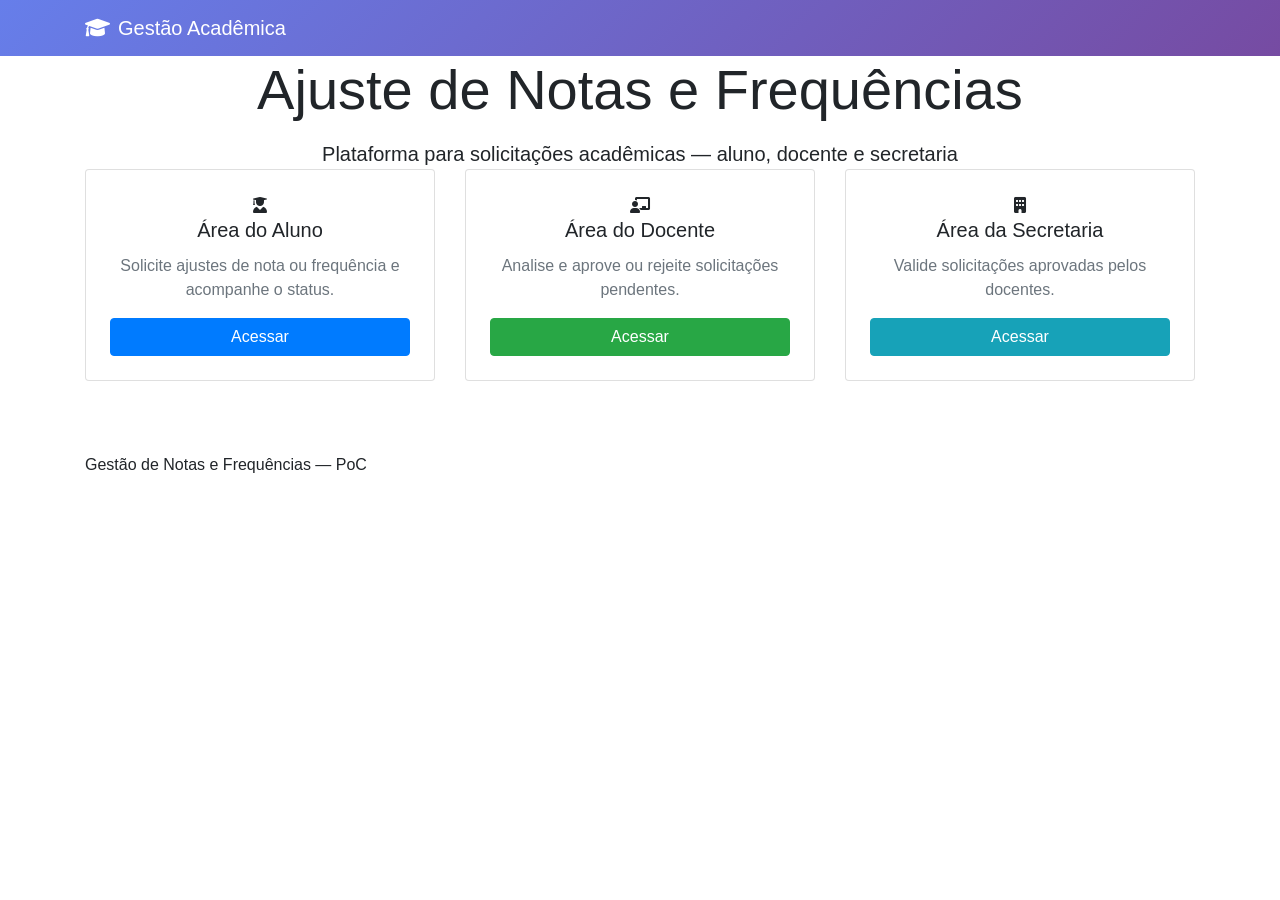
==== frontend/index.html @ aa51a69c "Add frontend pages and functionality for student, teacher, and secretary roles; include login, dashb" ====
<!DOCTYPE html>
<html lang="pt-BR">
<head>
  <meta charset="UTF-8">
  <meta name="viewport" content="width=device-width, initial-scale=1.0">
  <title>Gestão de Notas e Frequências</title>
  <link rel="preconnect" href="https://fonts.googleapis.com">
  <link href="https://fonts.googleapis.com/css2?family=Inter:wght@400;600;700&display=swap" rel="stylesheet">
  <link rel="stylesheet" href="https://cdn.jsdelivr.net/npm/bootstrap@4.6.2/dist/css/bootstrap.min.css">
  <link rel="stylesheet" href="https://cdnjs.cloudflare.com/ajax/libs/font-awesome/6.0.0/css/all.min.css">
  <link rel="stylesheet" href="/css/styles.css">
</head>
<body>
  <nav class="navbar navbar-expand-lg navbar-dark" style="background: linear-gradient(135deg, #667eea, #764ba2);">
    <div class="container">
      <a class="navbar-brand" href="/"><i class="fas fa-graduation-cap mr-2"></i>Gestão Acadêmica</a>
    </div>
  </nav>

  <section class="hero text-center">
    <div class="container">
      <h1 class="display-4 mb-3">Ajuste de Notas e Frequências</h1>
      <p class="lead mb-0">Plataforma para solicitações acadêmicas — aluno, docente e secretaria</p>
    </div>
  </section>

  <main class="container pb-5">
    <div class="row">
      <div class="col-md-4 mb-4">
        <div class="card area-card aluno">
          <div class="card-body text-center p-4">
            <div class="card-icon"><i class="fas fa-user-graduate"></i></div>
            <h5 class="card-title">Área do Aluno</h5>
            <p class="card-text text-muted">Solicite ajustes de nota ou frequência e acompanhe o status.</p>
            <a href="/pages/login-aluno.html" class="btn btn-primary btn-block">Acessar</a>
          </div>
        </div>
      </div>
      <div class="col-md-4 mb-4">
        <div class="card area-card docente">
          <div class="card-body text-center p-4">
            <div class="card-icon"><i class="fas fa-chalkboard-teacher"></i></div>
            <h5 class="card-title">Área do Docente</h5>
            <p class="card-text text-muted">Analise e aprove ou rejeite solicitações pendentes.</p>
            <a href="/pages/login-docente.html" class="btn btn-success btn-block">Acessar</a>
          </div>
        </div>
      </div>
      <div class="col-md-4 mb-4">
        <div class="card area-card secretaria">
          <div class="card-body text-center p-4">
            <div class="card-icon"><i class="fas fa-building"></i></div>
            <h5 class="card-title">Área da Secretaria</h5>
            <p class="card-text text-muted">Valide solicitações aprovadas pelos docentes.</p>
            <a href="/pages/login-secretaria.html" class="btn btn-info btn-block text-white">Acessar</a>
          </div>
        </div>
      </div>
    </div>

  </main>

  <footer class="app-footer">
    <div class="container">Gestão de Notas e Frequências — PoC</div>
  </footer>
</body>
</html>
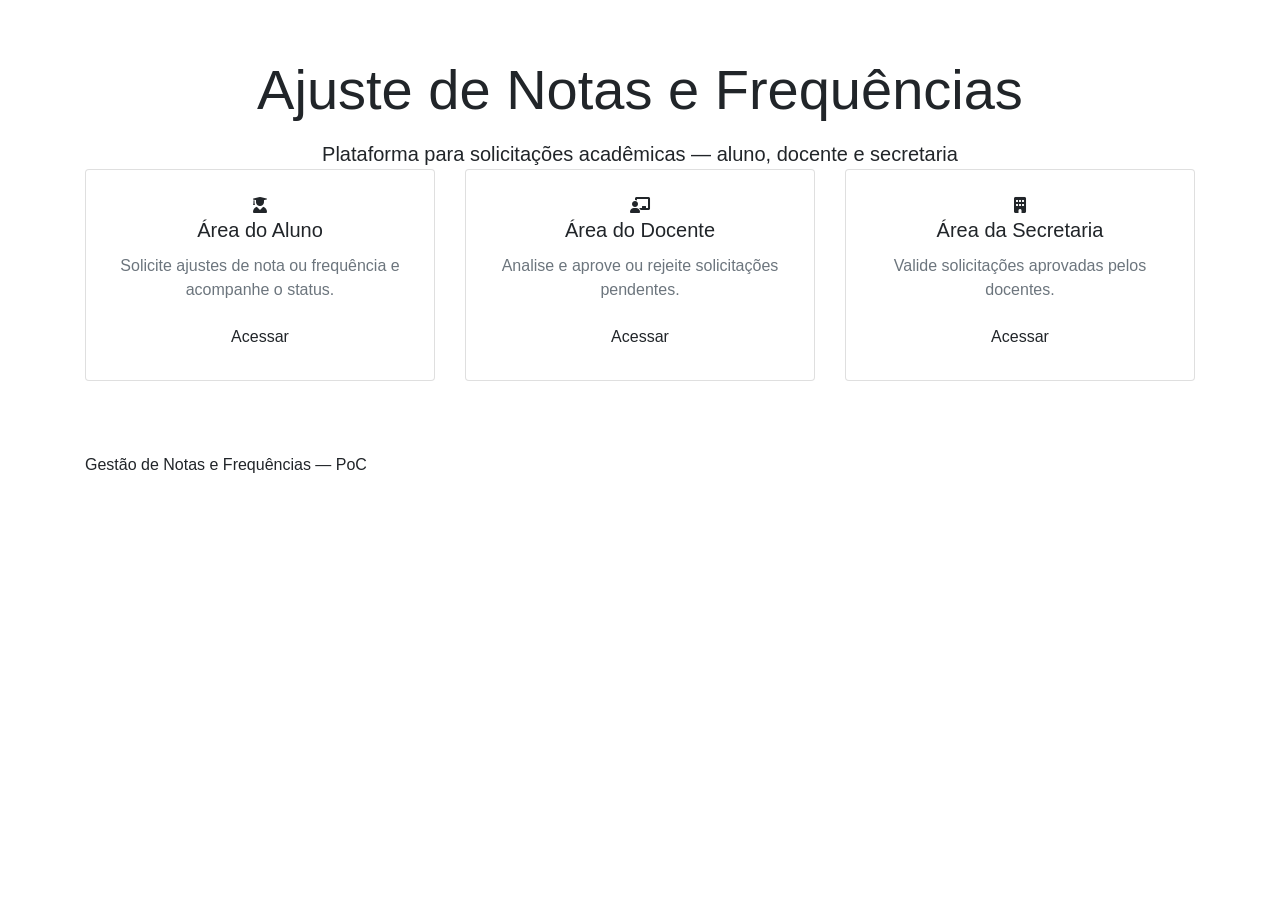
==== commit 721e3aca: "Refactor frontend styles and structure for navbar and buttons; implement new color schemes and gradi" ====
--- a/frontend/index.html
+++ b/frontend/index.html
@@ -11,7 +11,7 @@
   <link rel="stylesheet" href="/css/styles.css">
 </head>
 <body>
-  <nav class="navbar navbar-expand-lg navbar-dark" style="background: linear-gradient(135deg, #667eea, #764ba2);">
+  <nav class="navbar navbar-expand-lg navbar-dark navbar-app navbar-main">
     <div class="container">
       <a class="navbar-brand" href="/"><i class="fas fa-graduation-cap mr-2"></i>Gestão Acadêmica</a>
     </div>
@@ -32,7 +32,7 @@
             <div class="card-icon"><i class="fas fa-user-graduate"></i></div>
             <h5 class="card-title">Área do Aluno</h5>
             <p class="card-text text-muted">Solicite ajustes de nota ou frequência e acompanhe o status.</p>
-            <a href="/pages/login-aluno.html" class="btn btn-primary btn-block">Acessar</a>
+            <a href="/pages/login-aluno.html" class="btn btn-area-aluno btn-block">Acessar</a>
           </div>
         </div>
       </div>
@@ -42,7 +42,7 @@
             <div class="card-icon"><i class="fas fa-chalkboard-teacher"></i></div>
             <h5 class="card-title">Área do Docente</h5>
             <p class="card-text text-muted">Analise e aprove ou rejeite solicitações pendentes.</p>
-            <a href="/pages/login-docente.html" class="btn btn-success btn-block">Acessar</a>
+            <a href="/pages/login-docente.html" class="btn btn-area-docente btn-block">Acessar</a>
           </div>
         </div>
       </div>
@@ -52,7 +52,7 @@
             <div class="card-icon"><i class="fas fa-building"></i></div>
             <h5 class="card-title">Área da Secretaria</h5>
             <p class="card-text text-muted">Valide solicitações aprovadas pelos docentes.</p>
-            <a href="/pages/login-secretaria.html" class="btn btn-info btn-block text-white">Acessar</a>
+            <a href="/pages/login-secretaria.html" class="btn btn-area-secretaria btn-block">Acessar</a>
           </div>
         </div>
       </div>
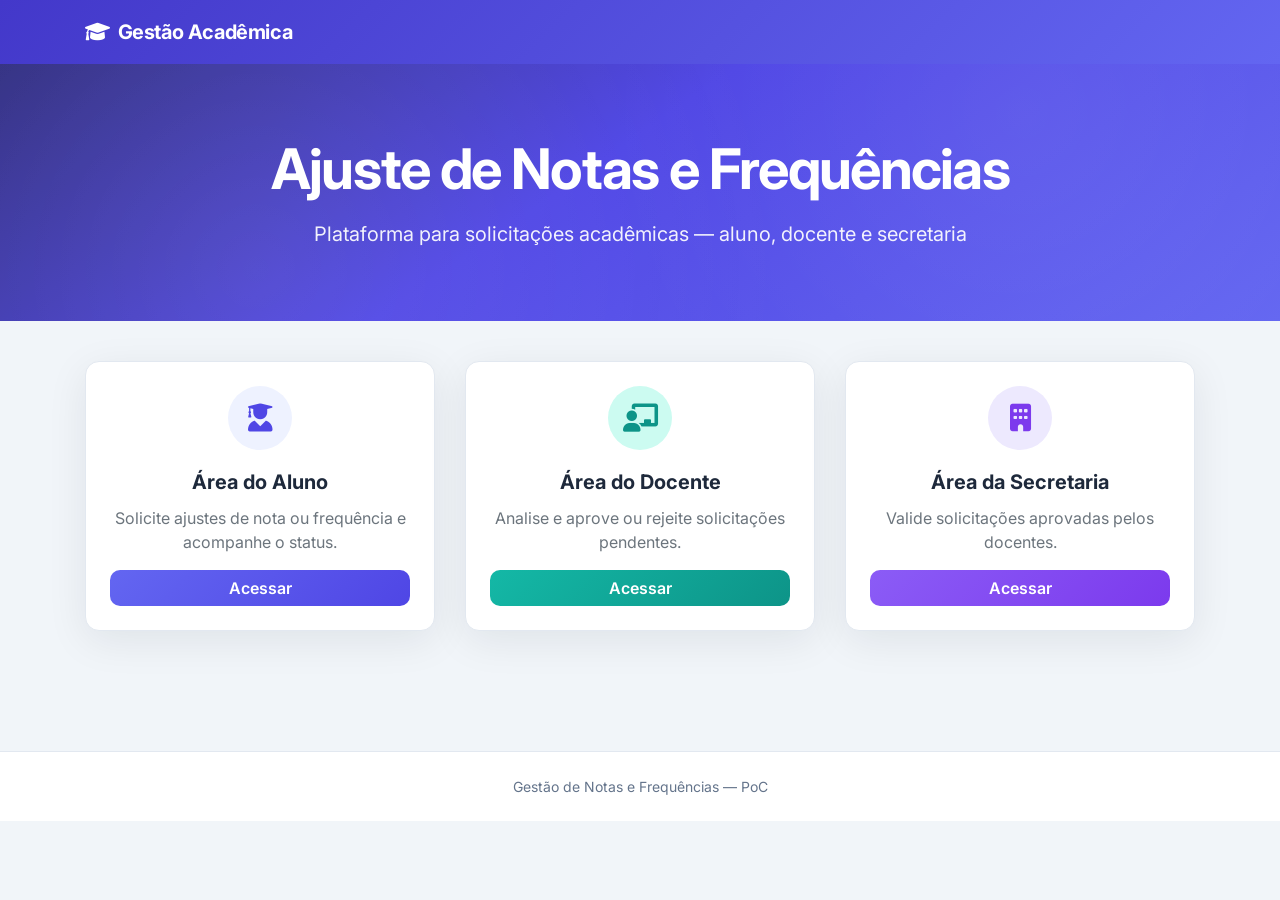
==== commit a8e10195: "css adjuistment" ====
--- a/frontend/index.html
+++ b/frontend/index.html
@@ -1,15 +1,21 @@
 <!DOCTYPE html>
 <html lang="pt-BR">
+
 <head>
-  <meta charset="UTF-8">
-  <meta name="viewport" content="width=device-width, initial-scale=1.0">
+  <meta charset="utf-8">
+  <meta name="viewport" content="width=device-width, initial-scale=1, shrink-to-fit=no">
   <title>Gestão de Notas e Frequências</title>
+  <!-- Google Fonts - Inter (fonte moderna muito usada em sistemas profissionais) -->
   <link rel="preconnect" href="https://fonts.googleapis.com">
-  <link href="https://fonts.googleapis.com/css2?family=Inter:wght@400;600;700&display=swap" rel="stylesheet">
-  <link rel="stylesheet" href="https://cdn.jsdelivr.net/npm/bootstrap@4.6.2/dist/css/bootstrap.min.css">
+  <link rel="preconnect" href="https://fonts.gstatic.com" crossorigin>
+  <link href="https://fonts.googleapis.com/css2?family=Inter:wght@300;400;500;600;700&display=swap" rel="stylesheet">
+  <!-- Bootstrap CSS -->
+  <link rel="stylesheet" href="https://cdn.jsdelivr.net/npm/bootstrap@4.6.2/dist/css/bootstrap.min.css" integrity="sha384-xOolHFLEh07PJGoPkLv1IbcEPTNtaed2xpHsD9ESMhqIYd0nLMwNLD69Npy4HI+N" crossorigin="anonymous">
+  <!-- Font Awesome -->
   <link rel="stylesheet" href="https://cdnjs.cloudflare.com/ajax/libs/font-awesome/6.0.0/css/all.min.css">
-  <link rel="stylesheet" href="/css/styles.css">
+  <link rel="stylesheet" href="./css/styles.css"
 </head>
+
 <body>
   <nav class="navbar navbar-expand-lg navbar-dark navbar-app navbar-main">
     <div class="container">
@@ -32,7 +38,7 @@
             <div class="card-icon"><i class="fas fa-user-graduate"></i></div>
             <h5 class="card-title">Área do Aluno</h5>
             <p class="card-text text-muted">Solicite ajustes de nota ou frequência e acompanhe o status.</p>
-            <a href="/pages/login-aluno.html" class="btn btn-area-aluno btn-block">Acessar</a>
+            <a href="./pages/login-aluno.html" class="btn btn-area-aluno btn-block">Acessar</a>
           </div>
         </div>
       </div>
@@ -42,7 +48,7 @@
             <div class="card-icon"><i class="fas fa-chalkboard-teacher"></i></div>
             <h5 class="card-title">Área do Docente</h5>
             <p class="card-text text-muted">Analise e aprove ou rejeite solicitações pendentes.</p>
-            <a href="/pages/login-docente.html" class="btn btn-area-docente btn-block">Acessar</a>
+            <a href="./pages/login-docente.html" class="btn btn-area-docente btn-block">Acessar</a>
           </div>
         </div>
       </div>
@@ -52,7 +58,7 @@
             <div class="card-icon"><i class="fas fa-building"></i></div>
             <h5 class="card-title">Área da Secretaria</h5>
             <p class="card-text text-muted">Valide solicitações aprovadas pelos docentes.</p>
-            <a href="/pages/login-secretaria.html" class="btn btn-area-secretaria btn-block">Acessar</a>
+            <a href="./pages/login-secretaria.html" class="btn btn-area-secretaria btn-block">Acessar</a>
           </div>
         </div>
       </div>
@@ -63,5 +69,13 @@
   <footer class="app-footer">
     <div class="container">Gestão de Notas e Frequências — PoC</div>
   </footer>
+  <!-- jQuery and Bootstrap Bundle (includes Popper) -->
+  <script src="https://cdn.jsdelivr.net/npm/jquery@3.5.1/dist/jquery.slim.min.js"
+    integrity="sha384-DfXdz2htPH0lsSSs5nCTpuj/zy4C+OGpamoFVy38MVBnE+IbbVYUew+OrCXaRkfj"
+    crossorigin="anonymous"></script>
+  <script src="https://cdn.jsdelivr.net/npm/bootstrap@4.6.2/dist/js/bootstrap.bundle.min.js"
+    integrity="sha384-Fy6S3B9q64WdZWQUiU+q4/2Lc9npb8tCaSX9FK7E8HnRr0Jz8D6OP9dO5Vg3Q9ct"
+    crossorigin="anonymous"></script>
 </body>
-</html>
+
+</html>
--- a/frontend/css/styles.css
+++ b/frontend/css/styles.css
@@ -0,0 +1,445 @@
+:root {
+  --bg-page: #f1f5f9;
+  --bg-surface: #ffffff;
+  --text-primary: #1e293b;
+  --text-muted: #64748b;
+  --border: #e2e8f0;
+
+  --brand-600: #4f46e5;
+  --brand-500: #6366f1;
+  --brand-400: #818cf8;
+
+  --aluno: #4f46e5;
+  --aluno-dark: #4338ca;
+  --aluno-soft: #eef2ff;
+
+  --docente: #0d9488;
+  --docente-dark: #0f766e;
+  --docente-soft: #ccfbf1;
+
+  --secretaria: #7c3aed;
+  --secretaria-dark: #6d28d9;
+  --secretaria-soft: #ede9fe;
+
+  --gradient-hero: linear-gradient(145deg, #312e81 0%, #4f46e5 45%, #6366f1 100%);
+  --gradient-aluno: linear-gradient(135deg, #6366f1 0%, #4f46e5 100%);
+  --gradient-docente: linear-gradient(135deg, #14b8a6 0%, #0d9488 100%);
+  --gradient-secretaria: linear-gradient(135deg, #8b5cf6 0%, #7c3aed 100%);
+  --gradient-main-nav: linear-gradient(135deg, #4338ca 0%, #6366f1 100%);
+
+  --shadow-sm: 0 1px 3px rgba(15, 23, 42, 0.06);
+  --shadow: 0 10px 40px rgba(15, 23, 42, 0.08);
+  --shadow-lg: 0 20px 50px rgba(15, 23, 42, 0.12);
+  --radius: 14px;
+  --radius-sm: 10px;
+}
+
+* {
+  box-sizing: border-box;
+}
+
+body {
+  font-family: "Inter", -apple-system, BlinkMacSystemFont, "Segoe UI", sans-serif;
+  background: var(--bg-page);
+  color: var(--text-primary);
+  min-height: 100vh;
+  -webkit-font-smoothing: antialiased;
+}
+
+/* —— Navbars —— */
+.navbar-app {
+  box-shadow: var(--shadow-sm);
+  padding: 0.75rem 0;
+}
+
+.navbar-app .navbar-brand {
+  font-weight: 700;
+  letter-spacing: -0.02em;
+}
+
+.navbar-main {
+  background: var(--gradient-main-nav) !important;
+}
+
+.navbar-aluno {
+  background: var(--gradient-aluno) !important;
+}
+
+.navbar-docente {
+  background: var(--gradient-docente) !important;
+}
+
+.navbar-secretaria {
+  background: var(--gradient-secretaria) !important;
+}
+
+/* —— Hero (landing) —— */
+.hero {
+  background: var(--gradient-hero);
+  color: #fff;
+  padding: 4.5rem 0;
+  margin-bottom: 2.5rem;
+  position: relative;
+  overflow: hidden;
+}
+
+.hero::before {
+  content: "";
+  position: absolute;
+  inset: 0;
+  background: radial-gradient(circle at 20% 80%, rgba(255, 255, 255, 0.08) 0%, transparent 50%),
+    radial-gradient(circle at 80% 20%, rgba(255, 255, 255, 0.06) 0%, transparent 40%);
+  pointer-events: none;
+}
+
+.hero .container {
+  position: relative;
+  z-index: 1;
+}
+
+.hero h1 {
+  font-weight: 700;
+  letter-spacing: -0.03em;
+}
+
+.hero .lead {
+  opacity: 0.92;
+  font-weight: 400;
+}
+
+/* —— Area cards (home) —— */
+.area-card {
+  border: 1px solid var(--border);
+  border-radius: var(--radius);
+  box-shadow: var(--shadow);
+  transition: transform 0.25s ease, box-shadow 0.25s ease, border-color 0.25s ease;
+  height: 100%;
+  background: var(--bg-surface);
+  overflow: hidden;
+}
+
+.area-card:hover {
+  transform: translateY(-6px);
+  box-shadow: var(--shadow-lg);
+}
+
+.area-card .card-icon {
+  width: 4rem;
+  height: 4rem;
+  margin: 0 auto 1.25rem;
+  display: flex;
+  align-items: center;
+  justify-content: center;
+  border-radius: 50%;
+  font-size: 1.75rem;
+}
+
+.area-card.aluno .card-icon {
+  background: var(--aluno-soft);
+  color: var(--aluno);
+}
+
+.area-card.docente .card-icon {
+  background: var(--docente-soft);
+  color: var(--docente);
+}
+
+.area-card.secretaria .card-icon {
+  background: var(--secretaria-soft);
+  color: var(--secretaria);
+}
+
+.area-card .card-title {
+  font-weight: 700;
+  color: var(--text-primary);
+}
+
+.area-card.aluno:hover { border-color: rgba(99, 102, 241, 0.35); }
+.area-card.docente:hover { border-color: rgba(13, 148, 136, 0.35); }
+.area-card.secretaria:hover { border-color: rgba(124, 58, 237, 0.35); }
+
+/* —— Botões por área —— */
+.btn-area-aluno {
+  background: var(--gradient-aluno);
+  border: none;
+  color: #fff;
+}
+
+.btn-area-aluno:hover {
+  background: linear-gradient(135deg, #4f46e5 0%, #4338ca 100%);
+  color: #fff;
+  box-shadow: 0 4px 14px rgba(79, 70, 229, 0.4);
+}
+
+.btn-area-docente {
+  background: var(--gradient-docente);
+  border: none;
+  color: #fff;
+}
+
+.btn-area-docente:hover {
+  background: linear-gradient(135deg, #0d9488 0%, #0f766e 100%);
+  color: #fff;
+  box-shadow: 0 4px 14px rgba(13, 148, 136, 0.4);
+}
+
+.btn-area-secretaria {
+  background: var(--gradient-secretaria);
+  border: none;
+  color: #fff;
+}
+
+.btn-area-secretaria:hover {
+  background: linear-gradient(135deg, #7c3aed 0%, #6d28d9 100%);
+  color: #fff;
+  box-shadow: 0 4px 14px rgba(124, 58, 237, 0.4);
+}
+
+.btn-area-aluno:focus,
+.btn-area-docente:focus,
+.btn-area-secretaria:focus {
+  box-shadow: 0 0 0 3px rgba(99, 102, 241, 0.25);
+  color: #fff;
+}
+
+/* —— Login —— */
+.login-page {
+  min-height: 100vh;
+  display: flex;
+  align-items: center;
+  justify-content: center;
+  padding: 2rem 1rem;
+  background: linear-gradient(160deg, #e0e7ff 0%, #f1f5f9 50%, #ccfbf1 100%);
+}
+
+.login-card {
+  width: 100%;
+  max-width: 420px;
+  border: 1px solid var(--border);
+  border-radius: var(--radius);
+  box-shadow: var(--shadow-lg);
+  overflow: hidden;
+  background: var(--bg-surface);
+}
+
+.login-header {
+  color: #fff;
+  padding: 2.25rem 2rem;
+  text-align: center;
+}
+
+.login-header.aluno { background: var(--gradient-aluno); }
+.login-header.docente { background: var(--gradient-docente); }
+.login-header.secretaria { background: var(--gradient-secretaria); }
+
+.login-header h2 {
+  font-size: 1.5rem;
+  font-weight: 700;
+  margin: 0;
+  letter-spacing: -0.02em;
+}
+
+.login-body {
+  padding: 2rem;
+  background: var(--bg-surface);
+}
+
+.login-body .btn-primary {
+  background: var(--gradient-aluno);
+  border: none;
+}
+
+.login-body .btn-success {
+  background: var(--gradient-docente);
+  border: none;
+}
+
+.login-body .btn-info {
+  background: var(--gradient-secretaria);
+  border: none;
+}
+
+/* —— Painéis —— */
+.panel-card {
+  border: 1px solid var(--border);
+  border-radius: var(--radius);
+  box-shadow: var(--shadow);
+  margin-bottom: 1.5rem;
+  background: var(--bg-surface);
+}
+
+.page-title {
+  font-weight: 700;
+  letter-spacing: -0.02em;
+  color: var(--text-primary);
+}
+
+/* —— Status badges —— */
+.status-badge {
+  font-size: 0.7rem;
+  padding: 0.4em 0.75em;
+  border-radius: 50px;
+  font-weight: 600;
+  text-transform: uppercase;
+  letter-spacing: 0.03em;
+}
+
+.status-pending {
+  background: #fef3c7;
+  color: #b45309;
+}
+
+.status-in_review {
+  background: #e0e7ff;
+  color: #4338ca;
+}
+
+.status-approved {
+  background: #d1fae5;
+  color: #047857;
+}
+
+.status-rejected {
+  background: #fee2e2;
+  color: #b91c1c;
+}
+
+.status-validated {
+  background: #ede9fe;
+  color: #6d28d9;
+}
+
+/* —— Lista de solicitações —— */
+.request-item {
+  border-left: 4px solid var(--border);
+  padding: 1.25rem;
+  margin-bottom: 0.75rem;
+  background: var(--bg-surface);
+  border-radius: 0 var(--radius-sm) var(--radius-sm) 0;
+  box-shadow: var(--shadow-sm);
+  border-top: 1px solid var(--border);
+  border-right: 1px solid var(--border);
+  border-bottom: 1px solid var(--border);
+  transition: box-shadow 0.2s ease;
+}
+
+.request-item:hover {
+  box-shadow: var(--shadow);
+}
+
+.request-item.pending { border-left-color: #f59e0b; }
+.request-item.in_review { border-left-color: var(--brand-500); }
+.request-item.approved { border-left-color: var(--docente); }
+.request-item.rejected { border-left-color: #ef4444; }
+.request-item.validated { border-left-color: var(--secretaria); }
+
+/* —— Formulários —— */
+.form-control,
+.custom-select {
+  border-radius: var(--radius-sm);
+  border-color: var(--border);
+  color: var(--text-primary);
+}
+
+.form-control:focus,
+.custom-select:focus {
+  border-color: var(--brand-400);
+  box-shadow: 0 0 0 3px rgba(99, 102, 241, 0.15);
+}
+
+.btn {
+  border-radius: var(--radius-sm);
+  font-weight: 600;
+  transition: transform 0.15s ease, box-shadow 0.15s ease;
+}
+
+.btn:active {
+  transform: scale(0.98);
+}
+
+.panel-aluno .btn-primary,
+.navbar-aluno ~ main .btn-primary {
+  background: var(--aluno);
+  border-color: var(--aluno);
+}
+
+.panel-aluno .btn-primary:hover,
+.navbar-aluno ~ main .btn-primary:hover {
+  background: var(--aluno-dark);
+  border-color: var(--aluno-dark);
+}
+
+.panel-docente .btn-success,
+.navbar-docente ~ main .btn-success {
+  background: var(--docente);
+  border-color: var(--docente);
+}
+
+.panel-docente .btn-success:hover,
+.navbar-docente ~ main .btn-success:hover {
+  background: var(--docente-dark);
+  border-color: var(--docente-dark);
+}
+
+.panel-secretaria .btn-info,
+.navbar-secretaria ~ main .btn-info {
+  background: var(--secretaria);
+  border-color: var(--secretaria);
+}
+
+.panel-secretaria .btn-info:hover,
+.navbar-secretaria ~ main .btn-info.text-white {
+  background: var(--secretaria-dark);
+  border-color: var(--secretaria-dark);
+  color: #fff !important;
+}
+
+/* —— Modais —— */
+.modal-content {
+  border: none;
+  border-radius: var(--radius);
+  box-shadow: var(--shadow-lg);
+}
+
+.modal-header .modal-title {
+  font-weight: 700;
+  color: var(--text-primary);
+}
+
+.modal-icon-docente { color: var(--docente); }
+.modal-icon-secretaria { color: var(--secretaria); }
+.modal-icon-aluno { color: var(--aluno); }
+
+/* —— Utilitários —— */
+.empty-state {
+  text-align: center;
+  padding: 3rem 1rem;
+  color: var(--text-muted);
+}
+
+.empty-state i {
+  font-size: 3rem;
+  margin-bottom: 1rem;
+  opacity: 0.4;
+  color: var(--brand-400);
+}
+
+.alert-floating {
+  position: fixed;
+  top: 1rem;
+  right: 1rem;
+  z-index: 9999;
+  min-width: 280px;
+  border-radius: var(--radius-sm);
+  box-shadow: var(--shadow-lg);
+}
+
+footer.app-footer {
+  margin-top: 3rem;
+  padding: 1.5rem 0;
+  text-align: center;
+  color: var(--text-muted);
+  font-size: 0.875rem;
+  border-top: 1px solid var(--border);
+  background: var(--bg-surface);
+}
